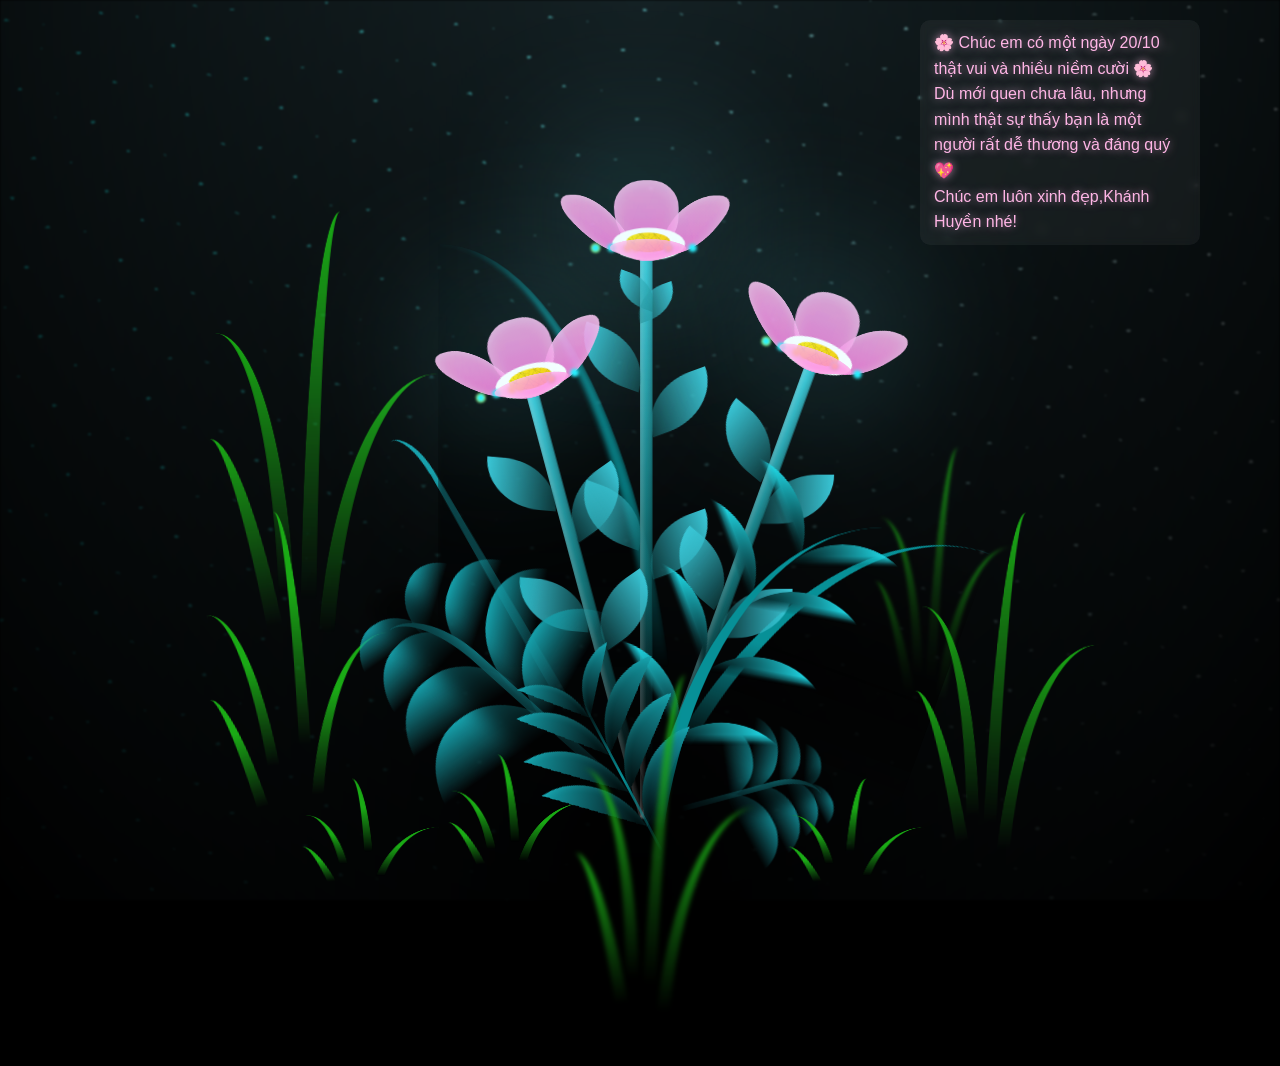
==== hoa.html @ e41c0402 "Initial commit - Hoatangem" ====
<!DOCTYPE html>
<html lang="en">
<head>
    <meta charset="UTF-8">
    <meta http-equiv="X-UA-Compatible" content="IE=edge">
    <meta name="viewport" content="width=device-width, initial-scale=1.0">
    <link rel="stylesheet" href="style.css">
    <title>Hoa tặng cậu</title>
     <style>
    /* 🌸 Chỉ CSS cho dòng chữ lời chúc */
    .message {
      position: fixed;
      top: 20px;
      right: 30px;
      width: 280px;
      font-size: 1rem;
      line-height: 1.6;
      color: #ffb6e6;
      margin-right: 50px;
      font-family: "Poppins", sans-serif;
      text-align: left;
      text-shadow: 0 0 8px rgba(255, 182, 230, 0.6);
      background: rgba(255, 255, 255, 0.05);
      padding: 10px 14px;
      border-radius: 10px;
      backdrop-filter: blur(4px);
      animation: fadeIn 2.5s ease-in forwards;
      opacity: 0;
      z-index: 1000;
    }

    @keyframes fadeIn {
      0% { opacity: 0; transform: translateY(-10px); }
      100% { opacity: 1; transform: translateY(0); }
    }
  </style>
</head>
<body class="not-loaded">
  <div class="night"></div>
  <div class="flowers">
    <div class="flower flower--1">
      <div class="flower__leafs flower__leafs--1">
        <div class="flower__leaf flower__leaf--1"></div>
        <div class="flower__leaf flower__leaf--2"></div>
        <div class="flower__leaf flower__leaf--3"></div>
        <div class="flower__leaf flower__leaf--4"></div>
        <div class="flower__white-circle"></div>

        <div class="flower__light flower__light--1"></div>
        <div class="flower__light flower__light--2"></div>
        <div class="flower__light flower__light--3"></div>
        <div class="flower__light flower__light--4"></div>
        <div class="flower__light flower__light--5"></div>
        <div class="flower__light flower__light--6"></div>
        <div class="flower__light flower__light--7"></div>
        <div class="flower__light flower__light--8"></div>

      </div>
      <div class="flower__line">
        <div class="flower__line__leaf flower__line__leaf--1"></div>
        <div class="flower__line__leaf flower__line__leaf--2"></div>
        <div class="flower__line__leaf flower__line__leaf--3"></div>
        <div class="flower__line__leaf flower__line__leaf--4"></div>
        <div class="flower__line__leaf flower__line__leaf--5"></div>
        <div class="flower__line__leaf flower__line__leaf--6"></div>
      </div>
    </div>

    <div class="flower flower--2">
      <div class="flower__leafs flower__leafs--2">
        <div class="flower__leaf flower__leaf--1"></div>
        <div class="flower__leaf flower__leaf--2"></div>
        <div class="flower__leaf flower__leaf--3"></div>
        <div class="flower__leaf flower__leaf--4"></div>
        <div class="flower__white-circle"></div>

        <div class="flower__light flower__light--1"></div>
        <div class="flower__light flower__light--2"></div>
        <div class="flower__light flower__light--3"></div>
        <div class="flower__light flower__light--4"></div>
        <div class="flower__light flower__light--5"></div>
        <div class="flower__light flower__light--6"></div>
        <div class="flower__light flower__light--7"></div>
        <div class="flower__light flower__light--8"></div>

      </div>
      <div class="flower__line">
        <div class="flower__line__leaf flower__line__leaf--1"></div>
        <div class="flower__line__leaf flower__line__leaf--2"></div>
        <div class="flower__line__leaf flower__line__leaf--3"></div>
        <div class="flower__line__leaf flower__line__leaf--4"></div>
      </div>
    </div>

    <div class="flower flower--3">
      <div class="flower__leafs flower__leafs--3">
        <div class="flower__leaf flower__leaf--1"></div>
        <div class="flower__leaf flower__leaf--2"></div>
        <div class="flower__leaf flower__leaf--3"></div>
        <div class="flower__leaf flower__leaf--4"></div>
        <div class="flower__white-circle"></div>

        <div class="flower__light flower__light--1"></div>
        <div class="flower__light flower__light--2"></div>
        <div class="flower__light flower__light--3"></div>
        <div class="flower__light flower__light--4"></div>
        <div class="flower__light flower__light--5"></div>
        <div class="flower__light flower__light--6"></div>
        <div class="flower__light flower__light--7"></div>
        <div class="flower__light flower__light--8"></div>

      </div>
      <div class="flower__line">
        <div class="flower__line__leaf flower__line__leaf--1"></div>
        <div class="flower__line__leaf flower__line__leaf--2"></div>
        <div class="flower__line__leaf flower__line__leaf--3"></div>
        <div class="flower__line__leaf flower__line__leaf--4"></div>
      </div>
    </div>

    <div class="grow-ans" style="--d:1.2s">
      <div class="flower__g-long">
        <div class="flower__g-long__top"></div>
        <div class="flower__g-long__bottom"></div>
      </div>
    </div>

    <div class="growing-grass">
      <div class="flower__grass flower__grass--1">
        <div class="flower__grass--top"></div>
        <div class="flower__grass--bottom"></div>
        <div class="flower__grass__leaf flower__grass__leaf--1"></div>
        <div class="flower__grass__leaf flower__grass__leaf--2"></div>
        <div class="flower__grass__leaf flower__grass__leaf--3"></div>
        <div class="flower__grass__leaf flower__grass__leaf--4"></div>
        <div class="flower__grass__leaf flower__grass__leaf--5"></div>
        <div class="flower__grass__leaf flower__grass__leaf--6"></div>
        <div class="flower__grass__leaf flower__grass__leaf--7"></div>
        <div class="flower__grass__leaf flower__grass__leaf--8"></div>
        <div class="flower__grass__overlay"></div>
      </div>
    </div>

    <div class="growing-grass">
      <div class="flower__grass flower__grass--2">
        <div class="flower__grass--top"></div>
        <div class="flower__grass--bottom"></div>
        <div class="flower__grass__leaf flower__grass__leaf--1"></div>
        <div class="flower__grass__leaf flower__grass__leaf--2"></div>
        <div class="flower__grass__leaf flower__grass__leaf--3"></div>
        <div class="flower__grass__leaf flower__grass__leaf--4"></div>
        <div class="flower__grass__leaf flower__grass__leaf--5"></div>
        <div class="flower__grass__leaf flower__grass__leaf--6"></div>
        <div class="flower__grass__leaf flower__grass__leaf--7"></div>
        <div class="flower__grass__leaf flower__grass__leaf--8"></div>
        <div class="flower__grass__overlay"></div>
      </div>
    </div>

    <div class="grow-ans" style="--d:2.4s">
      <div class="flower__g-right flower__g-right--1">
        <div class="leaf"></div>
      </div>
    </div>

    <div class="grow-ans" style="--d:2.8s">
      <div class="flower__g-right flower__g-right--2">
        <div class="leaf"></div>
      </div>
    </div>

    <div class="grow-ans" style="--d:2.8s">
      <div class="flower__g-front">
        <div class="flower__g-front__leaf-wrapper flower__g-front__leaf-wrapper--1">
          <div class="flower__g-front__leaf"></div>
        </div>
        <div class="flower__g-front__leaf-wrapper flower__g-front__leaf-wrapper--2">
          <div class="flower__g-front__leaf"></div>
        </div>
        <div class="flower__g-front__leaf-wrapper flower__g-front__leaf-wrapper--3">
          <div class="flower__g-front__leaf"></div>
        </div>
        <div class="flower__g-front__leaf-wrapper flower__g-front__leaf-wrapper--4">
          <div class="flower__g-front__leaf"></div>
        </div>
        <div class="flower__g-front__leaf-wrapper flower__g-front__leaf-wrapper--5">
          <div class="flower__g-front__leaf"></div>
        </div>
        <div class="flower__g-front__leaf-wrapper flower__g-front__leaf-wrapper--6">
          <div class="flower__g-front__leaf"></div>
        </div>
        <div class="flower__g-front__leaf-wrapper flower__g-front__leaf-wrapper--7">
          <div class="flower__g-front__leaf"></div>
        </div>
        <div class="flower__g-front__leaf-wrapper flower__g-front__leaf-wrapper--8">
          <div class="flower__g-front__leaf"></div>
        </div>
        <div class="flower__g-front__line"></div>
      </div>
    </div>

    <div class="grow-ans" style="--d:3.2s">
      <div class="flower__g-fr">
        <div class="leaf"></div>
        <div class="flower__g-fr__leaf flower__g-fr__leaf--1"></div>
        <div class="flower__g-fr__leaf flower__g-fr__leaf--2"></div>
        <div class="flower__g-fr__leaf flower__g-fr__leaf--3"></div>
        <div class="flower__g-fr__leaf flower__g-fr__leaf--4"></div>
        <div class="flower__g-fr__leaf flower__g-fr__leaf--5"></div>
        <div class="flower__g-fr__leaf flower__g-fr__leaf--6"></div>
        <div class="flower__g-fr__leaf flower__g-fr__leaf--7"></div>
        <div class="flower__g-fr__leaf flower__g-fr__leaf--8"></div>
      </div>
    </div>

    <div class="long-g long-g--0">
      <div class="grow-ans" style="--d:3s">
        <div class="leaf leaf--0"></div>
      </div>
      <div class="grow-ans" style="--d:2.2s">
        <div class="leaf leaf--1"></div>
      </div>
      <div class="grow-ans" style="--d:3.4s">
        <div class="leaf leaf--2"></div>
      </div>
      <div class="grow-ans" style="--d:3.6s">
        <div class="leaf leaf--3"></div>
      </div>
    </div>

    <div class="long-g long-g--1">
      <div class="grow-ans" style="--d:3.6s">
        <div class="leaf leaf--0"></div>
      </div>
      <div class="grow-ans" style="--d:3.8s">
        <div class="leaf leaf--1"></div>
      </div>
      <div class="grow-ans" style="--d:4s">
        <div class="leaf leaf--2"></div>
      </div>
      <div class="grow-ans" style="--d:4.2s">
        <div class="leaf leaf--3"></div>
      </div>
    </div>

    <div class="long-g long-g--2">
      <div class="grow-ans" style="--d:4s">
        <div class="leaf leaf--0"></div>
      </div>
      <div class="grow-ans" style="--d:4.2s">
        <div class="leaf leaf--1"></div>
      </div>
      <div class="grow-ans" style="--d:4.4s">
        <div class="leaf leaf--2"></div>
      </div>
      <div class="grow-ans" style="--d:4.6s">
        <div class="leaf leaf--3"></div>
      </div>
    </div>

    <div class="long-g long-g--3">
      <div class="grow-ans" style="--d:4s">
        <div class="leaf leaf--0"></div>
      </div>
      <div class="grow-ans" style="--d:4.2s">
        <div class="leaf leaf--1"></div>
      </div>
      <div class="grow-ans" style="--d:3s">
        <div class="leaf leaf--2"></div>
      </div>
      <div class="grow-ans" style="--d:3.6s">
        <div class="leaf leaf--3"></div>
      </div>
    </div>

    <div class="long-g long-g--4">
      <div class="grow-ans" style="--d:4s">
        <div class="leaf leaf--0"></div>
      </div>
      <div class="grow-ans" style="--d:4.2s">
        <div class="leaf leaf--1"></div>
      </div>
      <div class="grow-ans" style="--d:3s">
        <div class="leaf leaf--2"></div>
      </div>
      <div class="grow-ans" style="--d:3.6s">
        <div class="leaf leaf--3"></div>
      </div>
    </div>

    <div class="long-g long-g--5">
      <div class="grow-ans" style="--d:4s">
        <div class="leaf leaf--0"></div>
      </div>
      <div class="grow-ans" style="--d:4.2s">
        <div class="leaf leaf--1"></div>
      </div>
      <div class="grow-ans" style="--d:3s">
        <div class="leaf leaf--2"></div>
      </div>
      <div class="grow-ans" style="--d:3.6s">
        <div class="leaf leaf--3"></div>
      </div>
    </div>

    <div class="long-g long-g--6">
      <div class="grow-ans" style="--d:4.2s">
        <div class="leaf leaf--0"></div>
      </div>
      <div class="grow-ans" style="--d:4.4s">
        <div class="leaf leaf--1"></div>
      </div>
      <div class="grow-ans" style="--d:4.6s">
        <div class="leaf leaf--2"></div>
      </div>
      <div class="grow-ans" style="--d:4.8s">
        <div class="leaf leaf--3"></div>
      </div>
    </div>

    <div class="long-g long-g--7">
      <div class="grow-ans" style="--d:3s">
        <div class="leaf leaf--0"></div>
      </div>
      <div class="grow-ans" style="--d:3.2s">
        <div class="leaf leaf--1"></div>
      </div>
      <div class="grow-ans" style="--d:3.5s">
        <div class="leaf leaf--2"></div>
      </div>
      <div class="grow-ans" style="--d:3.6s">
        <div class="leaf leaf--3"></div>
      </div>
    </div>
  </div>
   <div class="message">
    🌸 Chúc em có một ngày 20/10 thật vui và nhiều niềm cười 🌸<br>
    Dù mới quen chưa lâu, nhưng mình thật sự thấy bạn là một người rất dễ thương và đáng quý 💖<br>
    Chúc em luôn xinh đẹp,Khánh Huyền nhé!
  </div>
</body>
</html>
<script src="main.js"></script>
---- style.css ----
*,
*::after,
*::before {
  padding: 0;
  margin: 0;
  box-sizing: border-box;
}

:root {
  --dark-color: #000;
}

body {
  display: flex;
  align-items: flex-end;
  justify-content: center;
  min-height: 100vh;
  background-color: var(--dark-color);
  overflow: hidden;
  perspective: 1000px;
}

.night {
  position: fixed;
  left: 50%;
  top: 0;
  transform: translateX(-50%);
  width: 100%;
  height: 100%;
  filter: blur(0.1vmin);
  background-image: radial-gradient(ellipse at top, transparent 0%, var(--dark-color)), radial-gradient(ellipse at bottom, var(--dark-color), rgba(145, 233, 255, 0.2)), repeating-linear-gradient(220deg, rgb(0, 0, 0) 0px, rgb(0, 0, 0) 19px, transparent 19px, transparent 22px), repeating-linear-gradient(189deg, rgb(0, 0, 0) 0px, rgb(0, 0, 0) 19px, transparent 19px, transparent 22px), repeating-linear-gradient(148deg, rgb(0, 0, 0) 0px, rgb(0, 0, 0) 19px, transparent 19px, transparent 22px), linear-gradient(90deg, rgb(0, 255, 250), rgb(240, 240, 240));
}

.flowers {
  position: relative;
  transform: scale(0.9);
}

.flower {
  position: absolute;
  bottom: 10vmin;
  transform-origin: bottom center;
  z-index: 10;
  --fl-speed: 0.8s;
}
.flower--1 {
  animation: moving-flower-1 4s linear infinite;
}
.flower--1 .flower__line {
  height: 70vmin;
  animation-delay: 0.3s;
}
.flower--1 .flower__line__leaf--1 {
  animation: blooming-leaf-right var(--fl-speed) 1.6s backwards;
}
.flower--1 .flower__line__leaf--2 {
  animation: blooming-leaf-right var(--fl-speed) 1.4s backwards;
}
.flower--1 .flower__line__leaf--3 {
  animation: blooming-leaf-left var(--fl-speed) 1.2s backwards;
}
.flower--1 .flower__line__leaf--4 {
  animation: blooming-leaf-left var(--fl-speed) 1s backwards;
}
.flower--1 .flower__line__leaf--5 {
  animation: blooming-leaf-right var(--fl-speed) 1.8s backwards;
}
.flower--1 .flower__line__leaf--6 {
  animation: blooming-leaf-left var(--fl-speed) 2s backwards;
}
.flower--2 {
  left: 50%;
  transform: rotate(20deg);
  animation: moving-flower-2 4s linear infinite;
}
.flower--2 .flower__line {
  height: 60vmin;
  animation-delay: 0.6s;
}
.flower--2 .flower__line__leaf--1 {
  animation: blooming-leaf-right var(--fl-speed) 1.9s backwards;
}
.flower--2 .flower__line__leaf--2 {
  animation: blooming-leaf-right var(--fl-speed) 1.7s backwards;
}
.flower--2 .flower__line__leaf--3 {
  animation: blooming-leaf-left var(--fl-speed) 1.5s backwards;
}
.flower--2 .flower__line__leaf--4 {
  animation: blooming-leaf-left var(--fl-speed) 1.3s backwards;
}
.flower--3 {
  left: 50%;
  transform: rotate(-15deg);
  animation: moving-flower-3 4s linear infinite;
}
.flower--3 .flower__line {
  animation-delay: 0.9s;
}
.flower--3 .flower__line__leaf--1 {
  animation: blooming-leaf-right var(--fl-speed) 2.5s backwards;
}
.flower--3 .flower__line__leaf--2 {
  animation: blooming-leaf-right var(--fl-speed) 2.3s backwards;
}
.flower--3 .flower__line__leaf--3 {
  animation: blooming-leaf-left var(--fl-speed) 2.1s backwards;
}
.flower--3 .flower__line__leaf--4 {
  animation: blooming-leaf-left var(--fl-speed) 1.9s backwards;
}
.flower__leafs {
  position: relative;
  animation: blooming-flower 2s backwards;
}
.flower__leafs--1 {
  animation-delay: 1.1s;
}
.flower__leafs--2 {
  animation-delay: 1.4s;
}
.flower__leafs--3 {
  animation-delay: 1.7s;
}
.flower__leafs::after {
  content: "";
  position: absolute;
  left: 0;
  top: 0;
  transform: translate(-50%, -100%);
  width: 8vmin;
  height: 8vmin;
  background-color: #6bf0ff;
  filter: blur(10vmin);
}
.flower__leaf {
  position: absolute;
  bottom: 0;
  left: 50%;
  width: 8vmin;
  height: 11vmin;
  border-radius: 51% 49% 47% 53%/44% 45% 55% 69%;
  background-color: #a7ffee;
  background-image: linear-gradient(to top, #ff78dd, #faace6);
  transform-origin: bottom center;
  opacity: 0.9;
  box-shadow: inset 0 0 2vmin rgba(255, 255, 255, 0.5);
}
.flower__leaf--1 {
  transform: translate(-10%, 1%) rotateY(40deg) rotateX(-50deg);
}
.flower__leaf--2 {
  transform: translate(-50%, -4%) rotateX(40deg);
}
.flower__leaf--3 {
  transform: translate(-90%, 0%) rotateY(45deg) rotateX(50deg);
}
.flower__leaf--4 {
  width: 8vmin;
  height: 8vmin;
  transform-origin: bottom left;
  border-radius: 4vmin 10vmin 4vmin 4vmin;
  transform: translate(0%, 18%) rotateX(70deg) rotate(-43deg);
  background-image: linear-gradient(to top, #ff78dd, #faace6);
  z-index: 1;
  opacity: 0.8;
}
.flower__white-circle {
  position: absolute;
  left: -3.5vmin;
  top: -3vmin;
  width: 9vmin;
  height: 4vmin;
  border-radius: 50%;
  background-color: #fff;
}
.flower__white-circle::after {
  content: "";
  position: absolute;
  left: 50%;
  top: 45%;
  transform: translate(-50%, -50%);
  width: 60%;
  height: 60%;
  border-radius: inherit;
  background-image: repeating-linear-gradient(135deg, rgba(0, 0, 0, 0.03) 0px, rgba(0, 0, 0, 0.03) 1px, transparent 1px, transparent 12px), repeating-linear-gradient(45deg, rgba(0, 0, 0, 0.03) 0px, rgba(0, 0, 0, 0.03) 1px, transparent 1px, transparent 12px), repeating-linear-gradient(67.5deg, rgba(0, 0, 0, 0.03) 0px, rgba(0, 0, 0, 0.03) 1px, transparent 1px, transparent 12px), repeating-linear-gradient(135deg, rgba(0, 0, 0, 0.03) 0px, rgba(0, 0, 0, 0.03) 1px, transparent 1px, transparent 12px), repeating-linear-gradient(45deg, rgba(0, 0, 0, 0.03) 0px, rgba(0, 0, 0, 0.03) 1px, transparent 1px, transparent 12px), repeating-linear-gradient(112.5deg, rgba(0, 0, 0, 0.03) 0px, rgba(0, 0, 0, 0.03) 1px, transparent 1px, transparent 12px), repeating-linear-gradient(112.5deg, rgba(0, 0, 0, 0.03) 0px, rgba(0, 0, 0, 0.03) 1px, transparent 1px, transparent 12px), repeating-linear-gradient(45deg, rgba(0, 0, 0, 0.03) 0px, rgba(0, 0, 0, 0.03) 1px, transparent 1px, transparent 12px), repeating-linear-gradient(22.5deg, rgba(0, 0, 0, 0.03) 0px, rgba(0, 0, 0, 0.03) 1px, transparent 1px, transparent 12px), repeating-linear-gradient(45deg, rgba(0, 0, 0, 0.03) 0px, rgba(0, 0, 0, 0.03) 1px, transparent 1px, transparent 12px), repeating-linear-gradient(22.5deg, rgba(0, 0, 0, 0.03) 0px, rgba(0, 0, 0, 0.03) 1px, transparent 1px, transparent 12px), repeating-linear-gradient(135deg, rgba(0, 0, 0, 0.03) 0px, rgba(0, 0, 0, 0.03) 1px, transparent 1px, transparent 12px), repeating-linear-gradient(157.5deg, rgba(0, 0, 0, 0.03) 0px, rgba(0, 0, 0, 0.03) 1px, transparent 1px, transparent 12px), repeating-linear-gradient(67.5deg, rgba(0, 0, 0, 0.03) 0px, rgba(0, 0, 0, 0.03) 1px, transparent 1px, transparent 12px), repeating-linear-gradient(67.5deg, rgba(0, 0, 0, 0.03) 0px, rgba(0, 0, 0, 0.03) 1px, transparent 1px, transparent 12px), linear-gradient(90deg, rgb(255, 235, 18), rgb(255, 206, 0));
}
.flower__line {
  height: 55vmin;
  width: 1.5vmin;
  background-image: linear-gradient(to left, rgba(0, 0, 0, 0.2), transparent, rgba(255, 255, 255, 0.2)), linear-gradient(to top, transparent 10%, #14757a, #39c6d6);
  box-shadow: inset 0 0 2px rgba(0, 0, 0, 0.5);
  animation: grow-flower-tree 4s backwards;
}
.flower__line__leaf {
  --w: 7vmin;
  --h: calc(var(--w) + 2vmin);
  position: absolute;
  top: 20%;
  left: 90%;
  width: var(--w);
  height: var(--h);
  border-top-right-radius: var(--h);
  border-bottom-left-radius: var(--h);
  background-image: linear-gradient(to top, rgba(20, 117, 122, 0.4), #39c6d6);
}
.flower__line__leaf--1 {
  transform: rotate(70deg) rotateY(30deg);
}
.flower__line__leaf--2 {
  top: 45%;
  transform: rotate(70deg) rotateY(30deg);
}
.flower__line__leaf--3, .flower__line__leaf--4, .flower__line__leaf--6 {
  border-top-right-radius: 0;
  border-bottom-left-radius: 0;
  border-top-left-radius: var(--h);
  border-bottom-right-radius: var(--h);
  left: -460%;
  top: 12%;
  transform: rotate(-70deg) rotateY(30deg);
}
.flower__line__leaf--4 {
  top: 40%;
}
.flower__line__leaf--5 {
  top: 0;
  transform-origin: left;
  transform: rotate(70deg) rotateY(30deg) scale(0.6);
}
.flower__line__leaf--6 {
  top: -2%;
  left: -450%;
  transform-origin: right;
  transform: rotate(-70deg) rotateY(30deg) scale(0.6);
}
.flower__light {
  position: absolute;
  bottom: 0vmin;
  width: 1vmin;
  height: 1vmin;
  background-color: rgb(255, 251, 0);
  border-radius: 50%;
  filter: blur(0.2vmin);
  animation: light-ans 4s linear infinite backwards;
}
.flower__light:nth-child(odd) {
  background-color: #23f0ff;
}
.flower__light--1 {
  left: -2vmin;
  animation-delay: 1s;
}
.flower__light--2 {
  left: 3vmin;
  animation-delay: 0.5s;
}
.flower__light--3 {
  left: -6vmin;
  animation-delay: 0.3s;
}
.flower__light--4 {
  left: 6vmin;
  animation-delay: 0.9s;
}
.flower__light--5 {
  left: -1vmin;
  animation-delay: 1.5s;
}
.flower__light--6 {
  left: -4vmin;
  animation-delay: 3s;
}
.flower__light--7 {
  left: 3vmin;
  animation-delay: 2s;
}
.flower__light--8 {
  left: -6vmin;
  animation-delay: 3.5s;
}
.flower__grass {
  --c: #159faa;
  --line-w: 1.5vmin;
  position: absolute;
  bottom: 12vmin;
  left: -7vmin;
  display: flex;
  flex-direction: column;
  align-items: flex-end;
  z-index: 20;
  transform-origin: bottom center;
  transform: rotate(-48deg) rotateY(40deg);
}
.flower__grass--1 {
  animation: moving-grass 2s linear infinite;
}
.flower__grass--2 {
  left: 2vmin;
  bottom: 10vmin;
  transform: scale(0.5) rotate(75deg) rotateX(10deg) rotateY(-200deg);
  opacity: 0.8;
  z-index: 0;
  animation: moving-grass--2 1.5s linear infinite;
}
.flower__grass--top {
  width: 7vmin;
  height: 10vmin;
  border-top-right-radius: 100%;
  border-right: var(--line-w) solid var(--c);
  transform-origin: bottom center;
  transform: rotate(-2deg);
}
.flower__grass--bottom {
  margin-top: -2px;
  width: var(--line-w);
  height: 25vmin;
  background-image: linear-gradient(to top, transparent, var(--c));
}
.flower__grass__leaf {
  --size: 10vmin;
  position: absolute;
  width: calc(var(--size) * 2.1);
  height: var(--size);
  border-top-left-radius: var(--size);
  border-top-right-radius: var(--size);
  background-image: linear-gradient(to top, transparent, transparent 30%, var(--c));
  z-index: 100;
}
.flower__grass__leaf--1 {
  top: -6%;
  left: 30%;
  --size: 6vmin;
  transform: rotate(-20deg);
  animation: growing-grass-ans--1 2s 2.6s backwards;
}
@keyframes growing-grass-ans--1 {
  0% {
    transform-origin: bottom left;
    transform: rotate(-20deg) scale(0);
  }
}
.flower__grass__leaf--2 {
  top: -5%;
  left: -110%;
  --size: 6vmin;
  transform: rotate(10deg);
  animation: growing-grass-ans--2 2s 2.4s linear backwards;
}
@keyframes growing-grass-ans--2 {
  0% {
    transform-origin: bottom right;
    transform: rotate(10deg) scale(0);
  }
}
.flower__grass__leaf--3 {
  top: 5%;
  left: 60%;
  --size: 8vmin;
  transform: rotate(-18deg) rotateX(-20deg);
  animation: growing-grass-ans--3 2s 2.2s linear backwards;
}
@keyframes growing-grass-ans--3 {
  0% {
    transform-origin: bottom left;
    transform: rotate(-18deg) rotateX(-20deg) scale(0);
  }
}
.flower__grass__leaf--4 {
  top: 6%;
  left: -135%;
  --size: 8vmin;
  transform: rotate(2deg);
  animation: growing-grass-ans--4 2s 2s linear backwards;
}
@keyframes growing-grass-ans--4 {
  0% {
    transform-origin: bottom right;
    transform: rotate(2deg) scale(0);
  }
}
.flower__grass__leaf--5 {
  top: 20%;
  left: 60%;
  --size: 10vmin;
  transform: rotate(-24deg) rotateX(-20deg);
  animation: growing-grass-ans--5 2s 1.8s linear backwards;
}
@keyframes growing-grass-ans--5 {
  0% {
    transform-origin: bottom left;
    transform: rotate(-24deg) rotateX(-20deg) scale(0);
  }
}
.flower__grass__leaf--6 {
  top: 22%;
  left: -180%;
  --size: 10vmin;
  transform: rotate(10deg);
  animation: growing-grass-ans--6 2s 1.6s linear backwards;
}
@keyframes growing-grass-ans--6 {
  0% {
    transform-origin: bottom right;
    transform: rotate(10deg) scale(0);
  }
}
.flower__grass__leaf--7 {
  top: 39%;
  left: 70%;
  --size: 10vmin;
  transform: rotate(-10deg);
  animation: growing-grass-ans--7 2s 1.4s linear backwards;
}
@keyframes growing-grass-ans--7 {
  0% {
    transform-origin: bottom left;
    transform: rotate(-10deg) scale(0);
  }
}
.flower__grass__leaf--8 {
  top: 40%;
  left: -215%;
  --size: 11vmin;
  transform: rotate(10deg);
  animation: growing-grass-ans--8 2s 1.2s linear backwards;
}
@keyframes growing-grass-ans--8 {
  0% {
    transform-origin: bottom right;
    transform: rotate(10deg) scale(0);
  }
}
.flower__grass__overlay {
  position: absolute;
  top: -10%;
  right: 0%;
  width: 100%;
  height: 100%;
  background-color: rgba(0, 0, 0, 0.6);
  filter: blur(1.5vmin);
  z-index: 100;
}
.flower__g-long {
  --w: 2vmin;
  --h: 6vmin;
  --c: #159faa;
  position: absolute;
  bottom: 10vmin;
  left: -3vmin;
  transform-origin: bottom center;
  transform: rotate(-30deg) rotateY(-20deg);
  display: flex;
  flex-direction: column;
  align-items: flex-end;
  animation: flower-g-long-ans 3s linear infinite;
}
@keyframes flower-g-long-ans {
  0%, 100% {
    transform: rotate(-30deg) rotateY(-20deg);
  }
  50% {
    transform: rotate(-32deg) rotateY(-20deg);
  }
}
.flower__g-long__top {
  top: calc(var(--h) * -1);
  width: calc(var(--w) + 1vmin);
  height: var(--h);
  border-top-right-radius: 100%;
  border-right: 0.7vmin solid var(--c);
  transform: translate(-0.7vmin, 1vmin);
}
.flower__g-long__bottom {
  width: var(--w);
  height: 50vmin;
  transform-origin: bottom center;
  background-image: linear-gradient(to top, transparent 30%, var(--c));
  box-shadow: inset 0 0 2px rgba(0, 0, 0, 0.5);
  -webkit-clip-path: polygon(35% 0, 65% 1%, 100% 100%, 0% 100%);
          clip-path: polygon(35% 0, 65% 1%, 100% 100%, 0% 100%);
}
.flower__g-right {
  position: absolute;
  bottom: 6vmin;
  left: -2vmin;
  transform-origin: bottom left;
  transform: rotate(20deg);
}
.flower__g-right .leaf {
  width: 30vmin;
  height: 50vmin;
  border-top-left-radius: 100%;
  border-left: 2vmin solid #079097;
  background-image: linear-gradient(to bottom, transparent, var(--dark-color) 60%);
  -webkit-mask-image: linear-gradient(to top, transparent 30%, #079097 60%);
}
.flower__g-right--1 {
  animation: flower-g-right-ans 2.5s linear infinite;
}
.flower__g-right--2 {
  left: 5vmin;
  transform: rotateY(-180deg);
  animation: flower-g-right-ans--2 3s linear infinite;
}
.flower__g-right--2 .leaf {
  height: 75vmin;
  filter: blur(0.3vmin);
  opacity: 0.8;
}
@keyframes flower-g-right-ans {
  0%, 100% {
    transform: rotate(20deg);
  }
  50% {
    transform: rotate(24deg) rotateX(-20deg);
  }
}
@keyframes flower-g-right-ans--2 {
  0%, 100% {
    transform: rotateY(-180deg) rotate(0deg) rotateX(-20deg);
  }
  50% {
    transform: rotateY(-180deg) rotate(6deg) rotateX(-20deg);
  }
}
.flower__g-front {
  position: absolute;
  bottom: 6vmin;
  left: 2.5vmin;
  z-index: 100;
  transform-origin: bottom center;
  transform: rotate(-28deg) rotateY(30deg) scale(1.04);
  animation: flower__g-front-ans 2s linear infinite;
}
@keyframes flower__g-front-ans {
  0%, 100% {
    transform: rotate(-28deg) rotateY(30deg) scale(1.04);
  }
  50% {
    transform: rotate(-35deg) rotateY(40deg) scale(1.04);
  }
}
.flower__g-front__line {
  width: 0.3vmin;
  height: 20vmin;
  background-image: linear-gradient(to top, transparent, #079097, transparent 100%);
  position: relative;
}
.flower__g-front__leaf-wrapper {
  position: absolute;
  top: 0;
  left: 0;
  transform-origin: bottom left;
  transform: rotate(10deg);
}
.flower__g-front__leaf-wrapper:nth-child(even) {
  left: 0vmin;
  transform: rotateY(-180deg) rotate(5deg);
  animation: flower__g-front__leaf-left-ans 1s ease-in backwards;
}
.flower__g-front__leaf-wrapper:nth-child(odd) {
  animation: flower__g-front__leaf-ans 1s ease-in backwards;
}
.flower__g-front__leaf-wrapper--1 {
  top: -8vmin;
  transform: scale(0.7);
  animation: flower__g-front__leaf-ans 1s 5.5s ease-in backwards !important;
}
.flower__g-front__leaf-wrapper--2 {
  top: -8vmin;
  transform: rotateY(-180deg) scale(0.7) !important;
  animation: flower__g-front__leaf-left-ans-2 1s 4.6s ease-in backwards !important;
}
.flower__g-front__leaf-wrapper--3 {
  top: -3vmin;
  animation: flower__g-front__leaf-ans 1s 4.6s ease-in backwards;
}
.flower__g-front__leaf-wrapper--4 {
  top: -3vmin;
  transform: rotateY(-180deg) scale(0.9) !important;
  animation: flower__g-front__leaf-left-ans-2 1s 4.6s ease-in backwards !important;
}
@keyframes flower__g-front__leaf-left-ans-2 {
  0% {
    transform: rotateY(-180deg) scale(0);
  }
}
.flower__g-front__leaf-wrapper--5, .flower__g-front__leaf-wrapper--6 {
  top: 2vmin;
}
.flower__g-front__leaf-wrapper--7, .flower__g-front__leaf-wrapper--8 {
  top: 6.5vmin;
}
.flower__g-front__leaf-wrapper--2 {
  animation-delay: 5.2s !important;
}
.flower__g-front__leaf-wrapper--3 {
  animation-delay: 4.9s !important;
}
.flower__g-front__leaf-wrapper--5 {
  animation-delay: 4.3s !important;
}
.flower__g-front__leaf-wrapper--6 {
  animation-delay: 4.1s !important;
}
.flower__g-front__leaf-wrapper--7 {
  animation-delay: 3.8s !important;
}
.flower__g-front__leaf-wrapper--8 {
  animation-delay: 3.5s !important;
}
@keyframes flower__g-front__leaf-ans {
  0% {
    transform: rotate(10deg) scale(0);
  }
}
@keyframes flower__g-front__leaf-left-ans {
  0% {
    transform: rotateY(-180deg) rotate(5deg) scale(0);
  }
}
.flower__g-front__leaf {
  width: 10vmin;
  height: 10vmin;
  border-radius: 100% 0% 0% 100%/100% 100% 0% 0%;
  box-shadow: inset 0 2px 1vmin hsla(184, 97%, 58%, 0.2);
  background-image: linear-gradient(to bottom left, transparent, var(--dark-color)), linear-gradient(to bottom right, #159faa 50%, transparent 50%, transparent);
  -webkit-mask-image: linear-gradient(to bottom right, #159faa 50%, transparent 50%, transparent);
  mask-image: linear-gradient(to bottom right, #159faa 50%, transparent 50%, transparent);
}
.flower__g-fr {
  position: absolute;
  bottom: -4vmin;
  left: vmin;
  transform-origin: bottom left;
  z-index: 10;
  animation: flower__g-fr-ans 2s linear infinite;
}
@keyframes flower__g-fr-ans {
  0%, 100% {
    transform: rotate(2deg);
  }
  50% {
    transform: rotate(4deg);
  }
}
.flower__g-fr .leaf {
  width: 30vmin;
  height: 50vmin;
  border-top-left-radius: 100%;
  border-left: 2vmin solid #079097;
  -webkit-mask-image: linear-gradient(to top, transparent 25%, #079097 50%);
  position: relative;
  z-index: 1;
}
.flower__g-fr__leaf {
  position: absolute;
  top: 0;
  left: 0;
  width: 10vmin;
  height: 10vmin;
  border-radius: 100% 0% 0% 100%/100% 100% 0% 0%;
  box-shadow: inset 0 2px 1vmin hsla(184, 97%, 58%, 0.2);
  background-image: linear-gradient(to bottom left, transparent, var(--dark-color) 98%), linear-gradient(to bottom right, #23f0ff 45%, transparent 50%, transparent);
  -webkit-mask-image: linear-gradient(135deg, #159faa 40%, transparent 50%, transparent);
}
.flower__g-fr__leaf--1 {
  left: 20vmin;
  transform: rotate(45deg);
  animation: flower__g-fr-leaft-ans-1 0.5s 5.2s linear backwards;
}
@keyframes flower__g-fr-leaft-ans-1 {
  0% {
    transform-origin: left;
    transform: rotate(45deg) scale(0);
  }
}
.flower__g-fr__leaf--2 {
  left: 12vmin;
  top: -7vmin;
  transform: rotate(25deg) rotateY(-180deg);
  animation: flower__g-fr-leaft-ans-6 0.5s 5s linear backwards;
}
.flower__g-fr__leaf--3 {
  left: 15vmin;
  top: 6vmin;
  transform: rotate(55deg);
  animation: flower__g-fr-leaft-ans-5 0.5s 4.8s linear backwards;
}
.flower__g-fr__leaf--4 {
  left: 6vmin;
  top: -2vmin;
  transform: rotate(25deg) rotateY(-180deg);
  animation: flower__g-fr-leaft-ans-6 0.5s 4.6s linear backwards;
}
.flower__g-fr__leaf--5 {
  left: 10vmin;
  top: 14vmin;
  transform: rotate(55deg);
  animation: flower__g-fr-leaft-ans-5 0.5s 4.4s linear backwards;
}
@keyframes flower__g-fr-leaft-ans-5 {
  0% {
    transform-origin: left;
    transform: rotate(55deg) scale(0);
  }
}
.flower__g-fr__leaf--6 {
  left: 0vmin;
  top: 6vmin;
  transform: rotate(25deg) rotateY(-180deg);
  animation: flower__g-fr-leaft-ans-6 0.5s 4.2s linear backwards;
}
@keyframes flower__g-fr-leaft-ans-6 {
  0% {
    transform-origin: right;
    transform: rotate(25deg) rotateY(-180deg) scale(0);
  }
}
.flower__g-fr__leaf--7 {
  left: 5vmin;
  top: 22vmin;
  transform: rotate(45deg);
  animation: flower__g-fr-leaft-ans-7 0.5s 4s linear backwards;
}
@keyframes flower__g-fr-leaft-ans-7 {
  0% {
    transform-origin: left;
    transform: rotate(45deg) scale(0);
  }
}
.flower__g-fr__leaf--8 {
  left: -4vmin;
  top: 15vmin;
  transform: rotate(15deg) rotateY(-180deg);
  animation: flower__g-fr-leaft-ans-8 0.5s 3.8s linear backwards;
}
@keyframes flower__g-fr-leaft-ans-8 {
  0% {
    transform-origin: right;
    transform: rotate(15deg) rotateY(-180deg) scale(0);
  }
}

.long-g {
  position: absolute;
  bottom: 25vmin;
  left: -42vmin;
  transform-origin: bottom left;
}
.long-g--1 {
  bottom: 0vmin;
  transform: scale(0.8) rotate(-5deg);
}
.long-g--1 .leaf {
  -webkit-mask-image: linear-gradient(to top, transparent 40%, #079097 80%) !important;
}
.long-g--1 .leaf--1 {
  --w: 5vmin;
  --h: 60vmin;
  left: -2vmin;
  transform: rotate(3deg) rotateY(-180deg);
}
.long-g--2, .long-g--3 {
  bottom: -3vmin;
  left: -35vmin;
  transform-origin: center;
  transform: scale(0.6) rotateX(60deg);
}
.long-g--2 .leaf, .long-g--3 .leaf {
  -webkit-mask-image: linear-gradient(to top, transparent 50%, #079097 80%) !important;
}
.long-g--2 .leaf--1, .long-g--3 .leaf--1 {
  left: -1vmin;
  transform: rotateY(-180deg);
}
.long-g--3 {
  left: -17vmin;
  bottom: 0vmin;
}
.long-g--3 .leaf {
  -webkit-mask-image: linear-gradient(to top, transparent 40%, #079097 80%) !important;
}
.long-g--4 {
  left: 25vmin;
  bottom: -3vmin;
  transform-origin: center;
  transform: scale(0.6) rotateX(60deg);
}
.long-g--4 .leaf {
  -webkit-mask-image: linear-gradient(to top, transparent 50%, #079097 80%) !important;
}
.long-g--5 {
  left: 42vmin;
  bottom: 0vmin;
  transform: scale(0.8) rotate(2deg);
}
.long-g--6 {
  left: 0vmin;
  bottom: -20vmin;
  z-index: 100;
  filter: blur(0.3vmin);
  transform: scale(0.8) rotate(2deg);
}
.long-g--7 {
  left: 35vmin;
  bottom: 20vmin;
  z-index: -1;
  filter: blur(0.3vmin);
  transform: scale(0.6) rotate(2deg);
  opacity: 0.7;
}
.long-g .leaf {
  --w: 15vmin;
  --h: 40vmin;
  --c: #1aaa15;
  position: absolute;
  bottom: 0;
  width: var(--w);
  height: var(--h);
  border-top-left-radius: 100%;
  border-left: 2vmin solid var(--c);
  -webkit-mask-image: linear-gradient(to top, transparent 20%, var(--dark-color));
  transform-origin: bottom center;
}
.long-g .leaf--0 {
  left: 2vmin;
  animation: leaf-ans-1 4s linear infinite;
}
.long-g .leaf--1 {
  --w: 5vmin;
  --h: 60vmin;
  animation: leaf-ans-1 4s linear infinite;
}
.long-g .leaf--2 {
  --w: 10vmin;
  --h: 40vmin;
  left: -0.5vmin;
  bottom: 5vmin;
  transform-origin: bottom left;
  transform: rotateY(-180deg);
  animation: leaf-ans-2 3s linear infinite;
}
.long-g .leaf--3 {
  --w: 5vmin;
  --h: 30vmin;
  left: -1vmin;
  bottom: 3.2vmin;
  transform-origin: bottom left;
  transform: rotate(-10deg) rotateY(-180deg);
  animation: leaf-ans-3 3s linear infinite;
}

@keyframes leaf-ans-1 {
  0%, 100% {
    transform: rotate(-5deg) scale(1);
  }
  50% {
    transform: rotate(5deg) scale(1.1);
  }
}
@keyframes leaf-ans-2 {
  0%, 100% {
    transform: rotateY(-180deg) rotate(5deg);
  }
  50% {
    transform: rotateY(-180deg) rotate(0deg) scale(1.1);
  }
}
@keyframes leaf-ans-3 {
  0%, 100% {
    transform: rotate(-10deg) rotateY(-180deg);
  }
  50% {
    transform: rotate(-20deg) rotateY(-180deg);
  }
}
.grow-ans {
  animation: grow-ans 2s var(--d) backwards;
}

@keyframes grow-ans {
  0% {
    transform: scale(0);
    opacity: 0;
  }
}
@keyframes light-ans {
  0% {
    opacity: 0;
    transform: translateY(0vmin);
  }
  25% {
    opacity: 1;
    transform: translateY(-5vmin) translateX(-2vmin);
  }
  50% {
    opacity: 1;
    transform: translateY(-15vmin) translateX(2vmin);
    filter: blur(0.2vmin);
  }
  75% {
    transform: translateY(-20vmin) translateX(-2vmin);
    filter: blur(0.2vmin);
  }
  100% {
    transform: translateY(-30vmin);
    opacity: 0;
    filter: blur(1vmin);
  }
}
@keyframes moving-flower-1 {
  0%, 100% {
    transform: rotate(2deg);
  }
  50% {
    transform: rotate(-2deg);
  }
}
@keyframes moving-flower-2 {
  0%, 100% {
    transform: rotate(18deg);
  }
  50% {
    transform: rotate(14deg);
  }
}
@keyframes moving-flower-3 {
  0%, 100% {
    transform: rotate(-18deg);
  }
  50% {
    transform: rotate(-20deg) rotateY(-10deg);
  }
}
@keyframes blooming-leaf-right {
  0% {
    transform-origin: left;
    transform: rotate(70deg) rotateY(30deg) scale(0);
  }
}
@keyframes blooming-leaf-left {
  0% {
    transform-origin: right;
    transform: rotate(-70deg) rotateY(30deg) scale(0);
  }
}
@keyframes grow-flower-tree {
  0% {
    height: 0;
    border-radius: 1vmin;
  }
}
@keyframes blooming-flower {
  0% {
    transform: scale(0);
  }
}
@keyframes moving-grass {
  0%, 100% {
    transform: rotate(-48deg) rotateY(40deg);
  }
  50% {
    transform: rotate(-50deg) rotateY(40deg);
  }
}
@keyframes moving-grass--2 {
  0%, 100% {
    transform: scale(0.5) rotate(75deg) rotateX(10deg) rotateY(-200deg);
  }
  50% {
    transform: scale(0.5) rotate(79deg) rotateX(10deg) rotateY(-200deg);
  }
}
.growing-grass {
  animation: growing-grass-ans 1s 2s backwards;
}

@keyframes growing-grass-ans {
  0% {
    transform: scale(0);
  }
}
.not-loaded * {
  animation-play-state: paused !important;
}/*# sourceMappingURL=style.css.map */
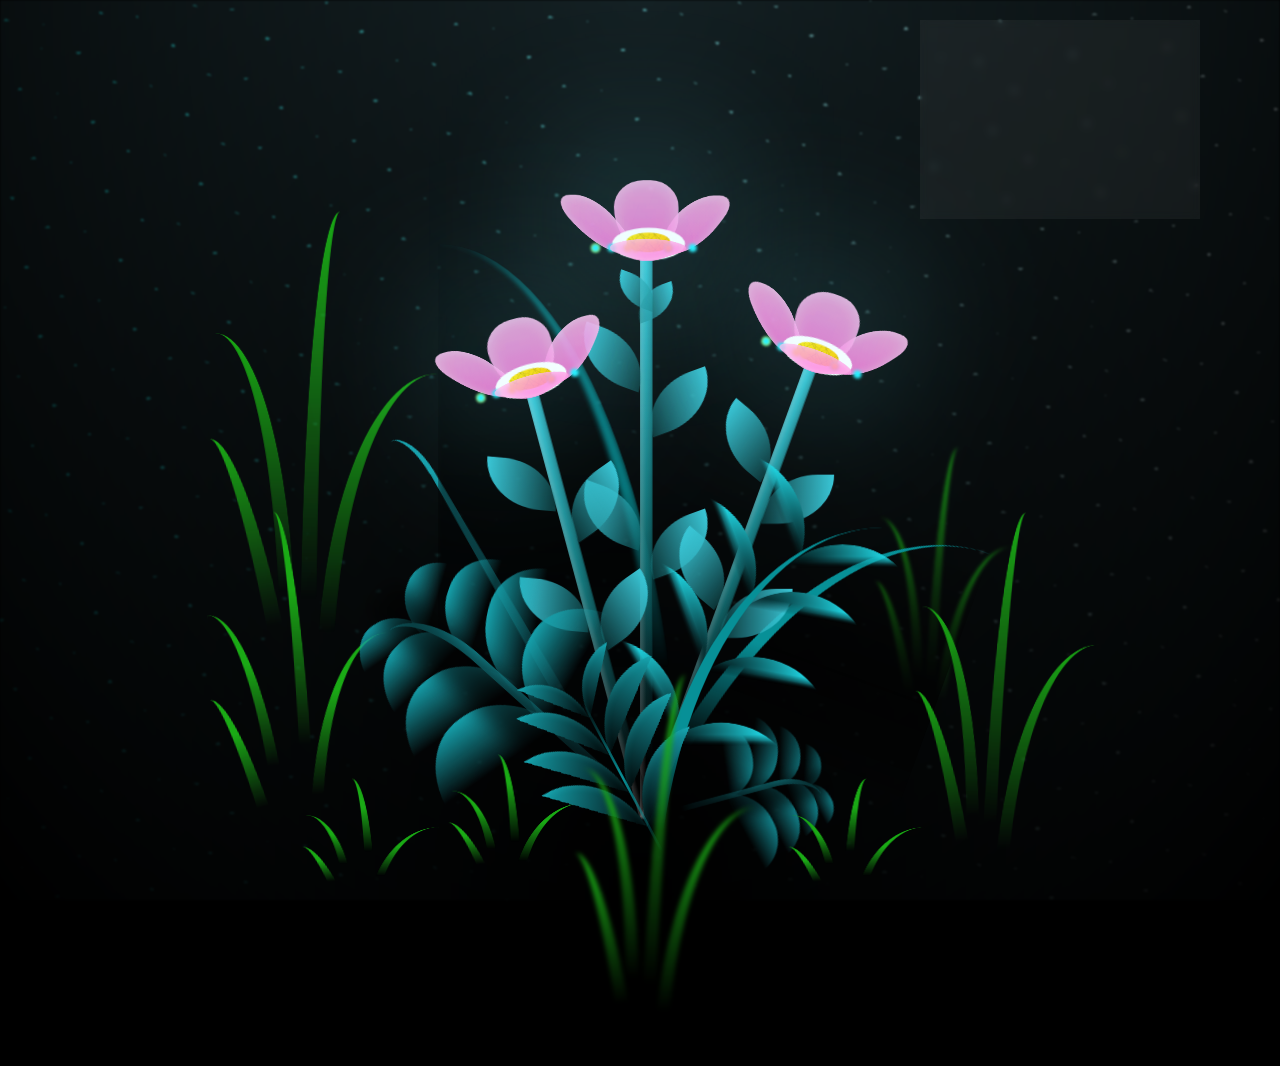
==== commit b90534de: "add icon" ====
--- a/hoa.html
+++ b/hoa.html
@@ -335,8 +335,8 @@
   </div>
    <div class="message">
     🌸 Chúc em có một ngày 20/10 thật vui và nhiều niềm cười 🌸<br>
-    Dù mới quen chưa lâu, nhưng mình thật sự thấy bạn là một người rất dễ thương và đáng quý 💖<br>
-    Chúc em luôn xinh đẹp,Khánh Huyền nhé!
+    Dù mới quen chưa lâu, nhưng mình thật sự thấy em là một người rất dễ thương và đáng quý  ❣️<br>
+    Chúc em luôn xinh đẹp,Khánh Huyền nhé! 𐔌՞. .՞𐦯
   </div>
 </body>
 </html>
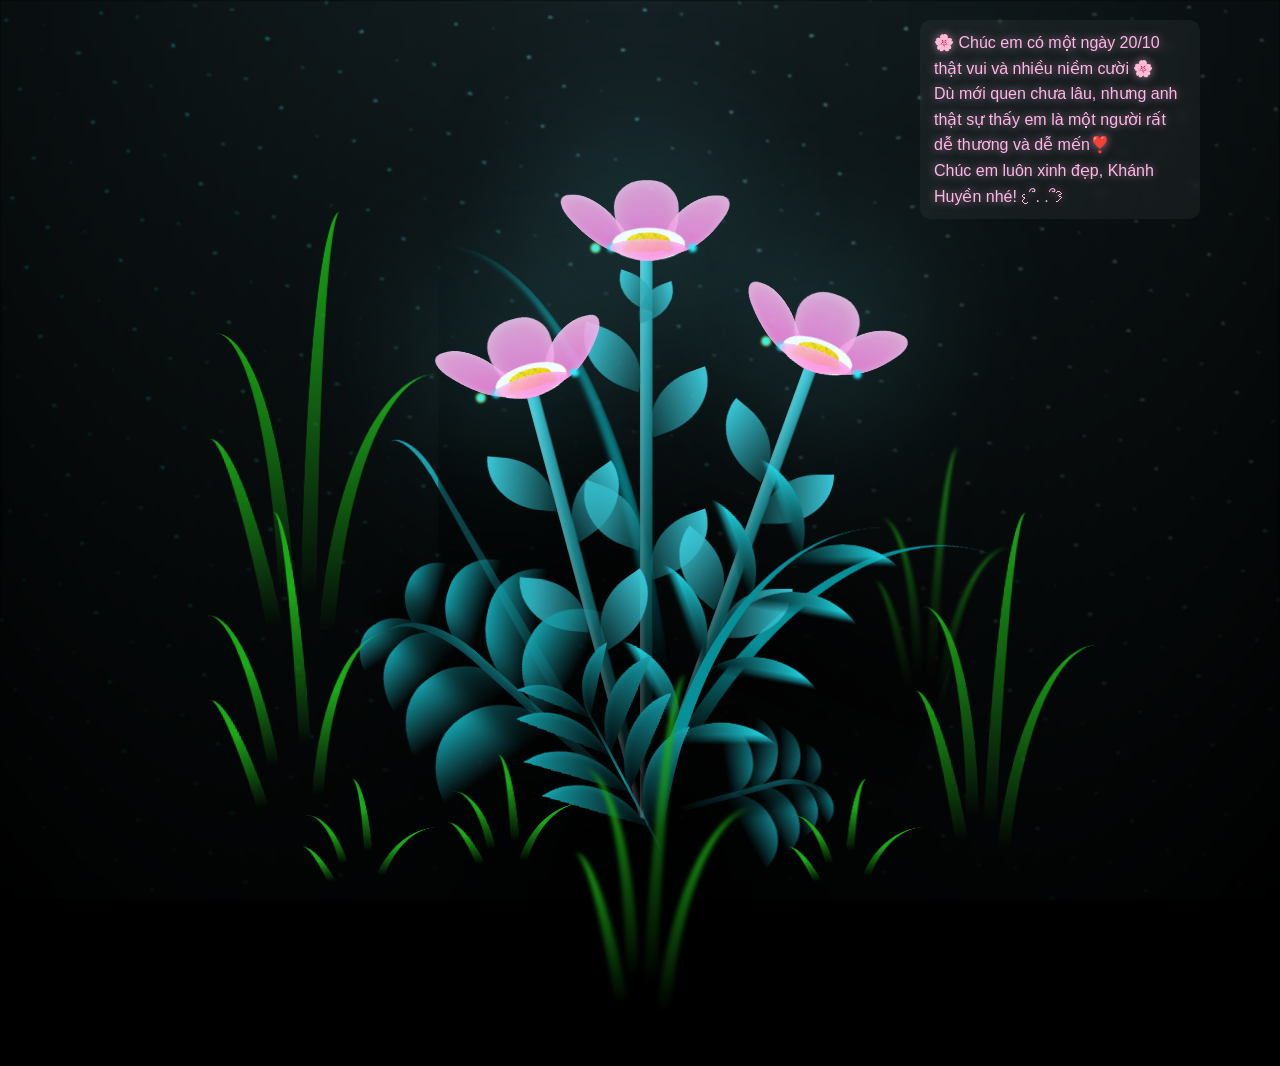
==== commit 081a93e0: "add" ====
--- a/hoa.html
+++ b/hoa.html
@@ -335,8 +335,8 @@
   </div>
    <div class="message">
     🌸 Chúc em có một ngày 20/10 thật vui và nhiều niềm cười 🌸<br>
-    Dù mới quen chưa lâu, nhưng mình thật sự thấy em là một người rất dễ thương và đáng quý  ❣️<br>
-    Chúc em luôn xinh đẹp,Khánh Huyền nhé! 𐔌՞. .՞𐦯
+    Dù mới quen chưa lâu, nhưng anh thật sự thấy em là một người rất dễ thương và dễ mến❣️<br>
+    Chúc em luôn xinh đẹp, Khánh Huyền nhé! 𐔌՞. .՞𐦯
   </div>
 </body>
 </html>
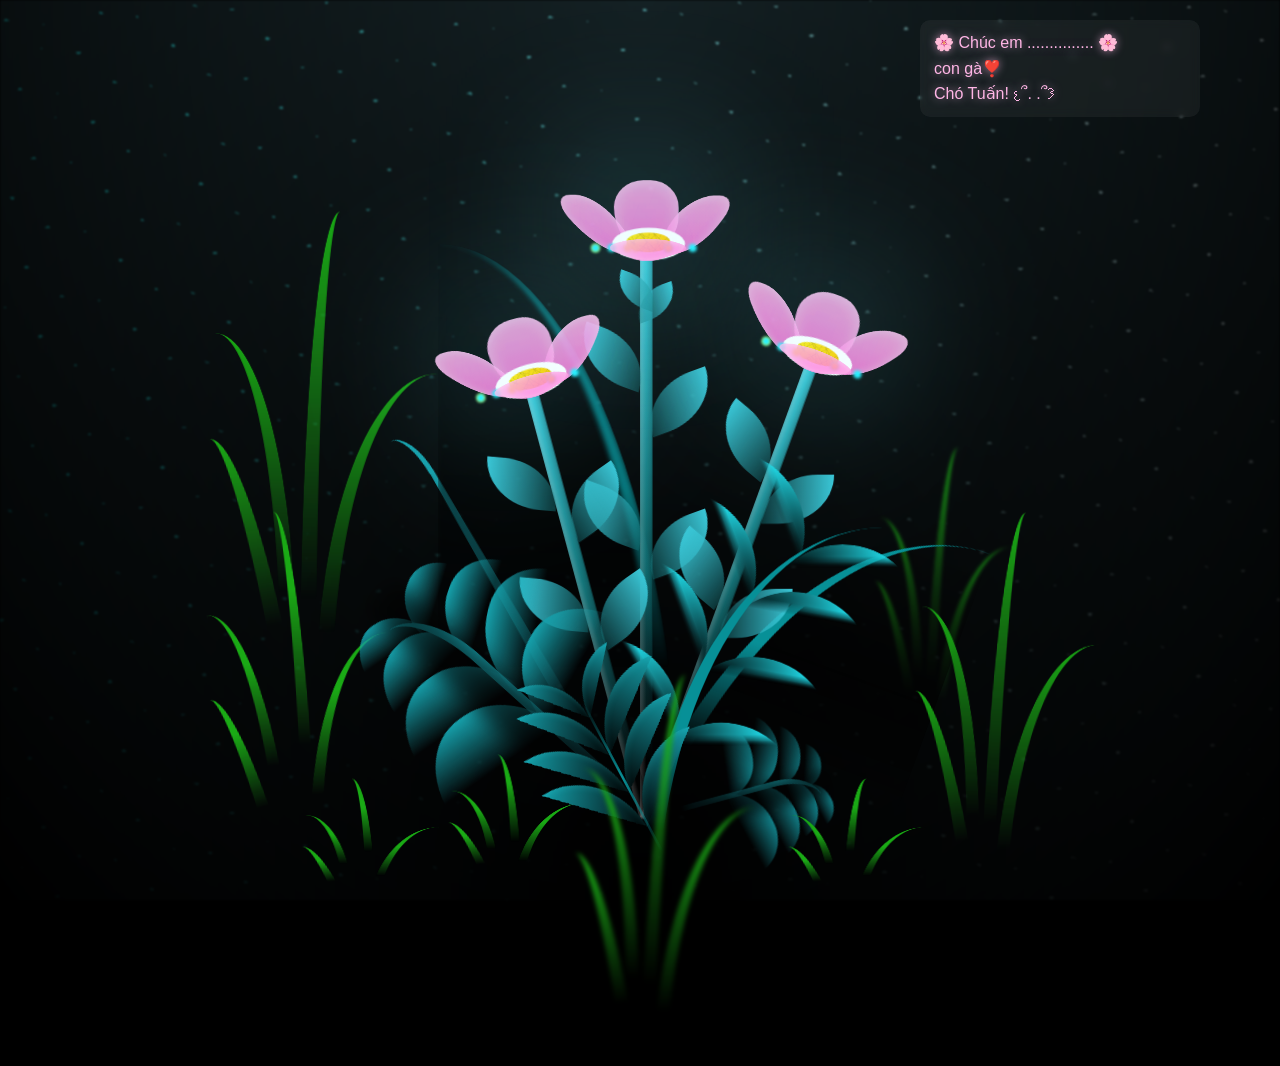
==== commit c2da3d67: "fix" ====
--- a/hoa.html
+++ b/hoa.html
@@ -5,7 +5,7 @@
     <meta http-equiv="X-UA-Compatible" content="IE=edge">
     <meta name="viewport" content="width=device-width, initial-scale=1.0">
     <link rel="stylesheet" href="style.css">
-    <title>Hoa tặng cậu</title>
+    <title>🌸 Hoa tặng em 🌸</title>
      <style>
     /* 🌸 Chỉ CSS cho dòng chữ lời chúc */
     .message {
@@ -334,9 +334,9 @@
     </div>
   </div>
    <div class="message">
-    🌸 Chúc em có một ngày 20/10 thật vui và nhiều niềm cười 🌸<br>
-    Dù mới quen chưa lâu, nhưng anh thật sự thấy em là một người rất dễ thương và dễ mến❣️<br>
-    Chúc em luôn xinh đẹp, Khánh Huyền nhé! 𐔌՞. .՞𐦯
+    🌸 Chúc em ............... 🌸<br>
+   con gà❣️<br>
+    Chó Tuấn! 𐔌՞. .՞𐦯
   </div>
 </body>
 </html>
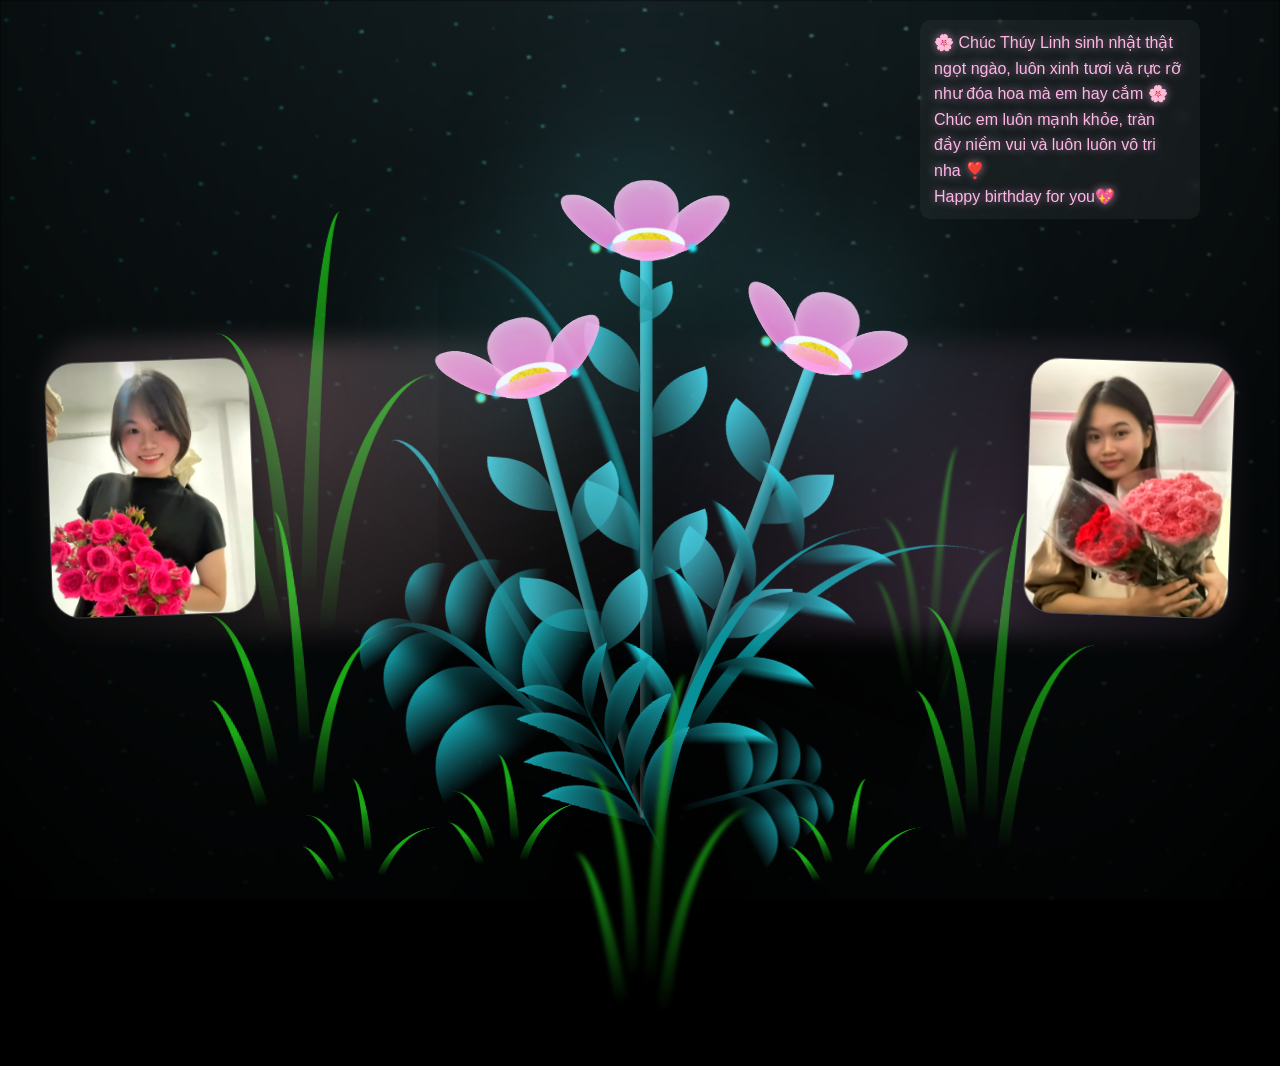
==== commit 9ae29901: "fix" ====
--- a/hoa.html
+++ b/hoa.html
@@ -5,7 +5,7 @@
     <meta http-equiv="X-UA-Compatible" content="IE=edge">
     <meta name="viewport" content="width=device-width, initial-scale=1.0">
     <link rel="stylesheet" href="style.css">
-    <title>🌸 Hoa tặng em 🌸</title>
+    <title>🌸 Hoa tặng Thúy Linh 🌸</title>
      <style>
     /* 🌸 Chỉ CSS cho dòng chữ lời chúc */
     .message {
@@ -333,10 +333,14 @@
       </div>
     </div>
   </div>
-   <div class="message">
-    🌸 Chúc em ............... 🌸<br>
-   con gà❣️<br>
-    Chó Tuấn! 𐔌՞. .՞𐦯
+  <div class="photo-gallery">
+    <div class="photo-card card-left"><img src="img/Hoatangem1.png" alt="Hoa tặng Thúy Linh" class="romantic-photo"></div>
+    <div class="photo-card card-right"><img src="img/hoangem4.png" alt="Góc yêu thương" class="romantic-photo"></div>
+  </div>
+  <div class="message">
+    🌸 Chúc Thúy Linh sinh nhật thật ngọt ngào, luôn xinh tươi và rực rỡ như đóa hoa mà em hay cắm 🌸<br>
+    Chúc em luôn mạnh khỏe, tràn đầy niềm vui và luôn luôn vô tri nha ❣️<br>
+    Happy birthday for you💖
   </div>
 </body>
 </html>
--- a/style.css
+++ b/style.css
@@ -984,4 +984,86 @@
 }
 .not-loaded * {
   animation-play-state: paused !important;
-}/*# sourceMappingURL=style.css.map */
+}
+.photo-gallery {
+  position: absolute;
+  top: 40vmin;
+  left: 50%;
+  transform: translateX(-50%);
+  width: min(100vw, 72rem);
+  display: flex;
+  justify-content: space-between;
+  align-items: center;
+  gap: 4.5rem;
+  z-index: 30;
+  pointer-events: none;
+  padding: 0 2rem;
+}
+.photo-card {
+  position: relative;
+  width: clamp(120px, 16vw, 210px);
+  aspect-ratio: 4 / 5;
+  border-radius: 1.8rem;
+  overflow: hidden;
+  box-shadow: 0 18px 40px rgba(0, 0, 0, 0.32);
+  background: rgba(255, 255, 255, 0.06);
+  backdrop-filter: blur(10px);
+  border: 1px solid rgba(255, 255, 255, 0.16);
+}
+.photo-card::before {
+  content: "";
+  position: absolute;
+  inset: 0;
+  background: radial-gradient(circle at top, rgba(255, 255, 255, 0.16), transparent 45%);
+  pointer-events: none;
+}
+.photo-card img {
+  width: 100%;
+  height: 100%;
+  object-fit: cover;
+  display: block;
+  transform: translateZ(0);
+}
+.card-left {
+  transform: translateX(-3rem) rotate(-2deg);
+  z-index: 40;
+}
+.card-right {
+  transform: translateX(3rem) rotate(2deg);
+  z-index: 30;
+}
+.romantic-photo {
+  width: 100%;
+  height: 100%;
+  object-fit: cover;
+  filter: saturate(1.15) contrast(1.05) brightness(1.02);
+  transition: transform 0.35s ease, filter 0.35s ease;
+}
+.photo-card:hover .romantic-photo {
+  transform: scale(1.02);
+  filter: saturate(1.2) contrast(1.1) brightness(1.05);
+}
+.photo-gallery::before {
+  content: "";
+  position: absolute;
+  inset: -1.2rem;
+  border-radius: 2.8rem;
+  background: radial-gradient(circle at 20% 20%, rgba(255, 192, 203, 0.25), transparent 40%), radial-gradient(circle at 80% 80%, rgba(255, 182, 251, 0.18), transparent 45%);
+  filter: blur(0.75rem);
+  pointer-events: none;
+}
+@media (max-width: 850px) {
+  .photo-gallery {
+    grid-template-columns: 1fr;
+  }
+  .photo-card {
+    width: clamp(140px, 45vw, 280px);
+  }
+}
+@media (max-width: 520px) {
+  .photo-card {
+    width: clamp(120px, 80vw, 300px);
+  }
+}
+/* preserve existing source map comment */
+/*# sourceMappingURL=style.css.map */
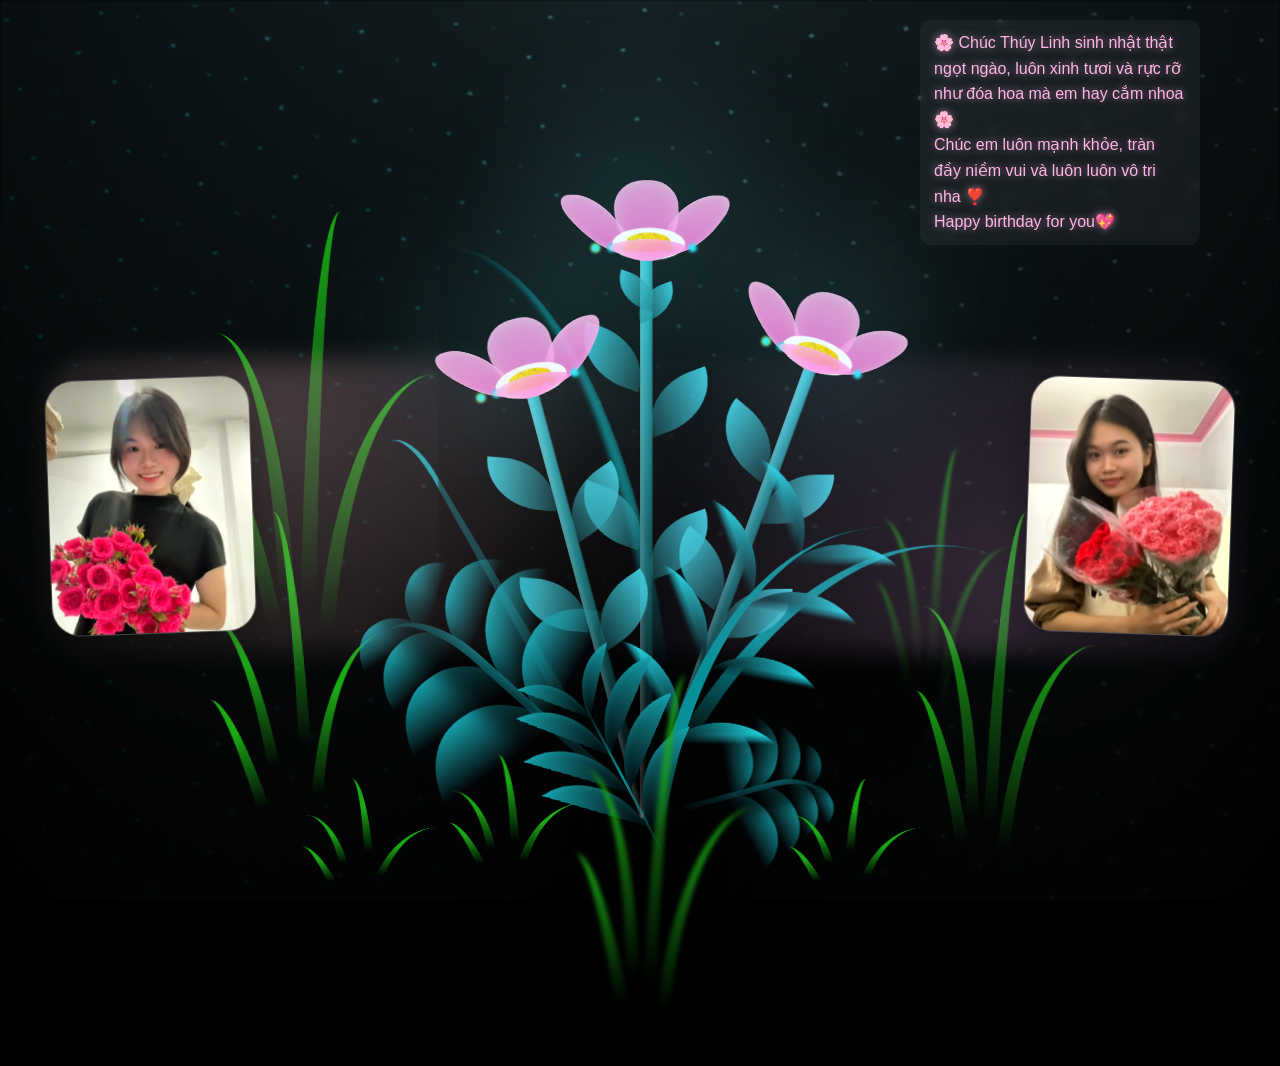
==== commit f3274f12: "fixx" ====
--- a/hoa.html
+++ b/hoa.html
@@ -338,7 +338,7 @@
     <div class="photo-card card-right"><img src="img/hoangem4.png" alt="Góc yêu thương" class="romantic-photo"></div>
   </div>
   <div class="message">
-    🌸 Chúc Thúy Linh sinh nhật thật ngọt ngào, luôn xinh tươi và rực rỡ như đóa hoa mà em hay cắm 🌸<br>
+    🌸 Chúc Thúy Linh sinh nhật thật ngọt ngào, luôn xinh tươi và rực rỡ như đóa hoa mà em hay cắm nhoa 🌸<br>
     Chúc em luôn mạnh khỏe, tràn đầy niềm vui và luôn luôn vô tri nha ❣️<br>
     Happy birthday for you💖
   </div>
--- a/style.css
+++ b/style.css
@@ -987,7 +987,7 @@
 }
 .photo-gallery {
   position: absolute;
-  top: 40vmin;
+  top: 42vmin;
   left: 50%;
   transform: translateX(-50%);
   width: min(100vw, 72rem);
@@ -1061,6 +1061,11 @@
   }
 }
 @media (max-width: 520px) {
+  .photo-gallery {
+    top: 52vmin;
+    gap: 2rem;
+    padding: 0 1rem;
+  }
   .photo-card {
     width: clamp(120px, 80vw, 300px);
   }
